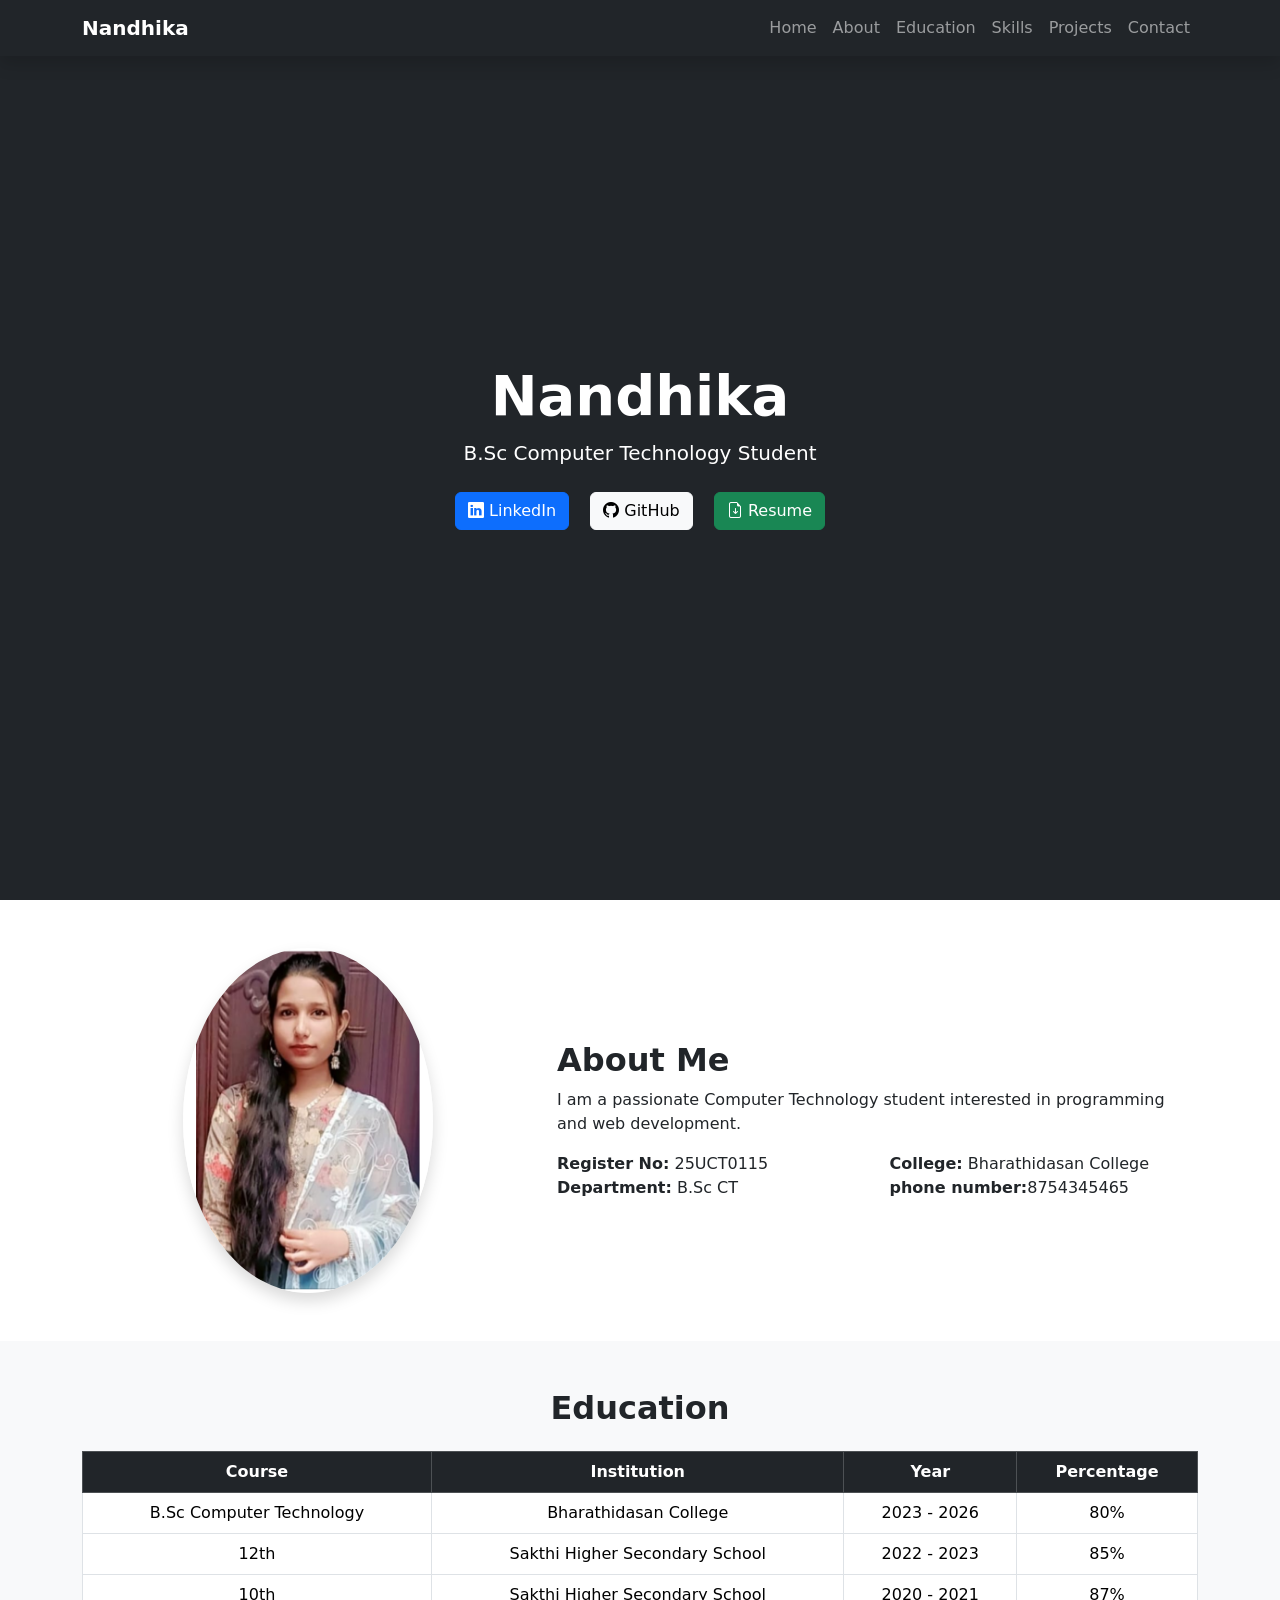
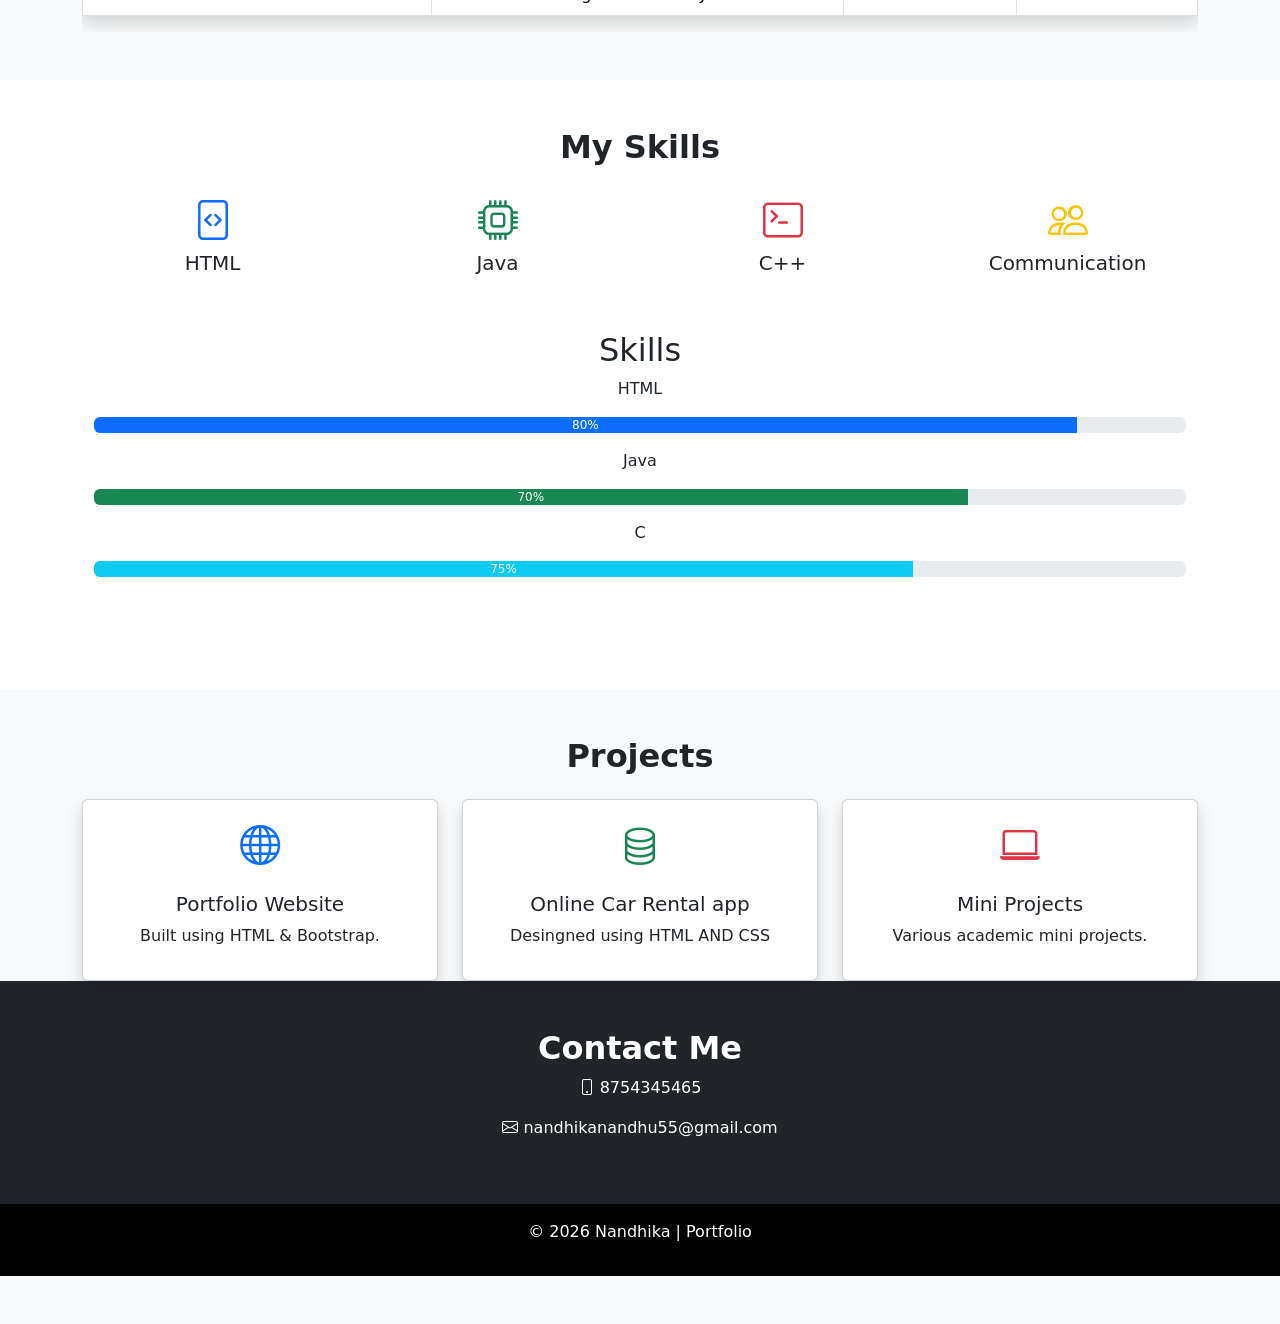
==== portfolio.html @ 59b78ec7 "first commit" ====
<!DOCTYPE html>
<html lang="en">
<head>
<meta charset="UTF-8">
<meta name="viewport" content="width=device-width, initial-scale=1.0">
<title>Portfolio</title>

<link href="https://cdn.jsdelivr.net/npm/bootstrap@5.0.2/dist/css/bootstrap.min.css" rel="stylesheet">
<link href="https://cdn.jsdelivr.net/npm/bootstrap-icons@1.10.5/font/bootstrap-icons.css" rel="stylesheet">

</head>

<body data-bs-spy="scroll" data-bs-target=".navbar">

<!-- Navbar -->
<nav class="navbar navbar-expand-lg navbar-dark bg-dark fixed-top shadow">
  <div class="container">
    <a class="navbar-brand fw-bold" href="#">Nandhika</a>

    <button class="navbar-toggler" data-bs-toggle="collapse" data-bs-target="#menu">
      <span class="navbar-toggler-icon"></span>
    </button>

    <div class="collapse navbar-collapse" id="menu">
      <ul class="navbar-nav ms-auto">
        <li class="nav-item"><a class="nav-link" href="#home">Home</a></li>
        <li class="nav-item"><a class="nav-link" href="#about">About</a></li>
        <li class="nav-item"><a class="nav-link" href="#education">Education</a></li>
        <li class="nav-item"><a class="nav-link" href="#skills">Skills</a></li>
        <li class="nav-item"><a class="nav-link" href="#projects">Projects</a></li>
        <li class="nav-item"><a class="nav-link" href="#contact">Contact</a></li>
      </ul>
    </div>
  </div>
</nav>

<!-- Hero Section -->
<section id="home" class="bg-dark text-white text-center d-flex align-items-center" style="height:100vh;">
  <div class="container">
    <h1 class="display-4 fw-bold"> Nandhika </h1>
    <p class="lead">B.Sc Computer Technology Student</p>

    <!-- Buttons -->
    <a href="https://www.linkedin.com/in/t-nandhika-nandhu-562771373" target="_blank" class="btn btn-primary m-2">
      <i class="bi bi-linkedin"></i> LinkedIn
    </a>

    <a href="https://github.com/Nandhika55" target="_blank" class="btn btn-light m-2">
      <i class="bi bi-github"></i> GitHub
    </a>

    <a href="Resume.pdf" class="btn btn-success m-2" download>
      <i class="bi bi-file-earmark-arrow-down"></i> Resume
    </a>

  </div>
</section>

<!-- About -->
<section id="about" class="py-5">
  <div class="container">
    <div class="row align-items-center">

      <div class="col-md-5 text-center">
        <img src="me1.png" class="img-fluid rounded-circle shadow" width="250">
      </div>

      <div class="col-md-7">
        <h2 class="fw-bold">About Me</h2>
        <p>I am a passionate Computer Technology student interested in programming and web development.</p>

        <div class="row">
          <div class="col-6"><b>Register No:</b> 25UCT0115</div>
          <div class="col-6"><b>College:</b> Bharathidasan College</div>
          <div class="col-6"><b>Department:</b> B.Sc CT</div>
          <div class="col-6"><b>phone number:</b>8754345465</div>
          
</div>
        </div>

    </div>
  </div>
</section>

<!-- Education -->
<section id="education" class="py-5 bg-light">
  <div class="container">
    <h2 class="text-center fw-bold mb-4">Education</h2>

    <div class="table-responsive">
      <table class="table table-hover table-bordered text-center shadow">
        <thead class="table-dark">
          <tr>
            <th>Course</th>
            <th>Institution</th>
            <th>Year</th>
            <th>Percentage</th>
          </tr>
        </thead>

        <tbody>
          <tr>
            <td>B.Sc Computer Technology</td>
            <td>Bharathidasan College</td>
            <td>2023 - 2026</td>
            <td>80%</td>
          </tr>
          <tr>
            <td>12th</td>
            <td>Sakthi Higher Secondary School</td>
            <td>2022 - 2023</td>
            <td>85%</td>
          </tr>
          <tr>
            <td>10th</td>
            <td>Sakthi Higher Secondary School</td>
            <td>2020 - 2021</td>
            <td>87%</td>
          </tr>
        </tbody>
      </table>
    </div>

  </div>
</section>

<!-- Skills -->
<section id="skills" class="py-5">
  <div class="container text-center">
    <h2 class="fw-bold mb-4">My Skills</h2>

    <div class="row">
      <div class="col-md-3"><i class="bi bi-file-code fs-1 text-primary"></i><h5>HTML</h5></div>
      <div class="col-md-3"><i class="bi bi-cpu fs-1 text-success"></i><h5>Java</h5></div>
      <div class="col-md-3"><i class="bi bi-terminal fs-1 text-danger"></i><h5>C++</h5></div>
      <div class="col-md-3"><i class="bi bi-people fs-1 text-warning"></i><h5>Communication</h5></div>
    </div>
    <section id="skills" class="py-5">
  <div class="container">
    <h2>Skills</h2>

    <p>HTML</p>
    <div class="progress mb-3">
      <div class="progress-bar" style="width:90%">80%</div>
    </div>

    <p>Java</p>
    <div class="progress mb-3">
      <div class="progress-bar bg-success" style="width:80%">70%</div>
    </div>

    <p>C</p>
    <div class="progress mb-3">
      <div class="progress-bar bg-info" style="width:75%">75%</div>
    </div>

  </div>

  </div>
</section>
<!-- Projects -->
<section id="projects" class="py-5 bg-light">
  <div class="container">
    <h2 class="text-center fw-bold mb-4">Projects</h2>

    <div class="row">

      <div class="col-md-4">
        <div class="card shadow">
          <div class="card-body text-center">
            <i class="bi bi-globe fs-1 text-primary"></i>
            <h5 class="mt-3">Portfolio Website</h5>
            <p>Built using HTML & Bootstrap.</p>
          </div>
        </div>
      </div>

      <div class="col-md-4">
        <div class="card shadow">
          <div class="card-body text-center">
            <i class="bi bi-database fs-1 text-success"></i>
            <h5 class="mt-3"> Online Car Rental app</h5>
            <p>Desingned using HTML AND CSS</p>
          </div>
        </div>
      </div>

      <div class="col-md-4">
        <div class="card shadow">
          <div class="card-body text-center">
            <i class="bi bi-laptop fs-1 text-danger"></i>
            <h5 class="mt-3">Mini Projects</h5>
            <p>Various academic mini projects.</p>
          </div>
        </div>
      </div>

    </div>
  </div>


<!-- Contact -->
<section id="contact" class="bg-dark text-white py-5">
  <div class="container text-center">
    <h2 class="fw-bold">Contact Me</h2>
    <p><i class="bi bi-phone"></i> 8754345465</p>
    <p><i class="bi bi-envelope"></i> nandhikanandhu55@gmail.com</p>
  </div>
</section>

<!-- Footer -->
<footer class="text-center p-3 bg-black text-white">
  <p>© 2026 Nandhika | Portfolio</p>
</footer>



</body>
</html>
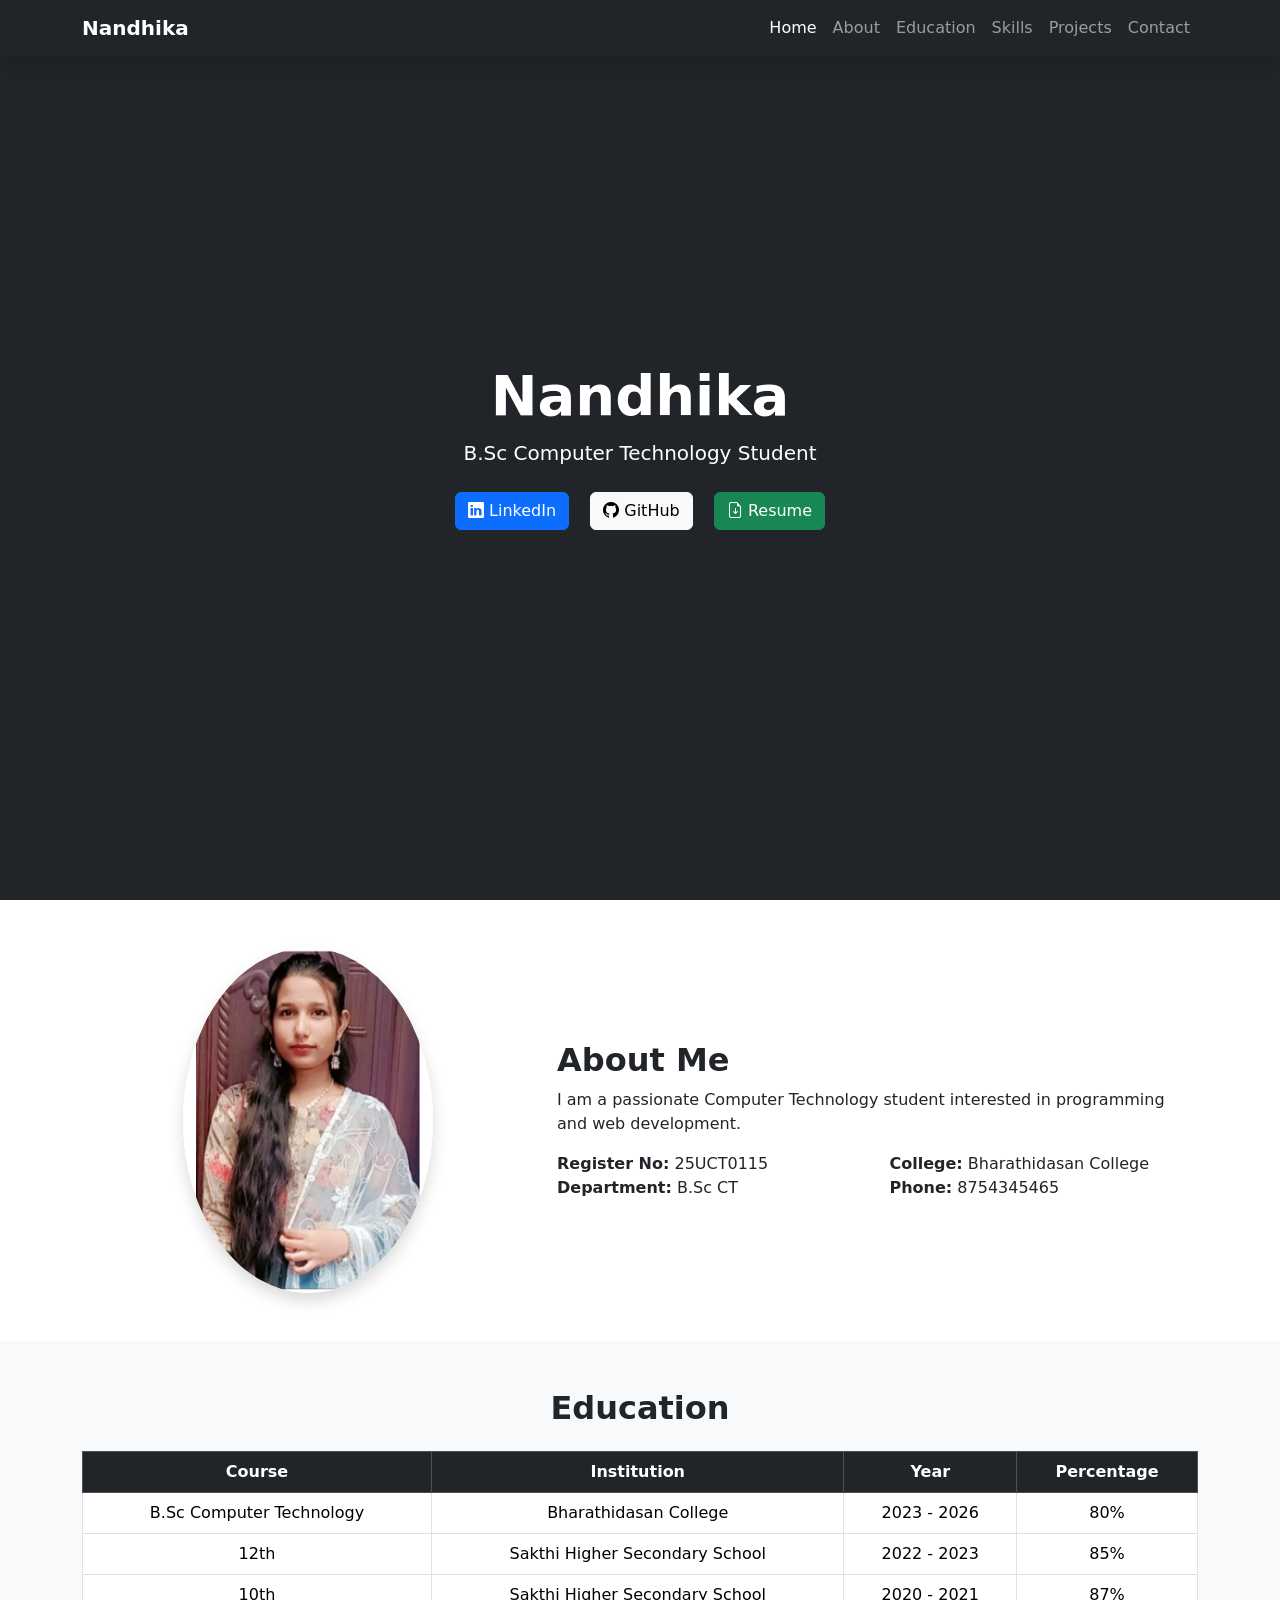
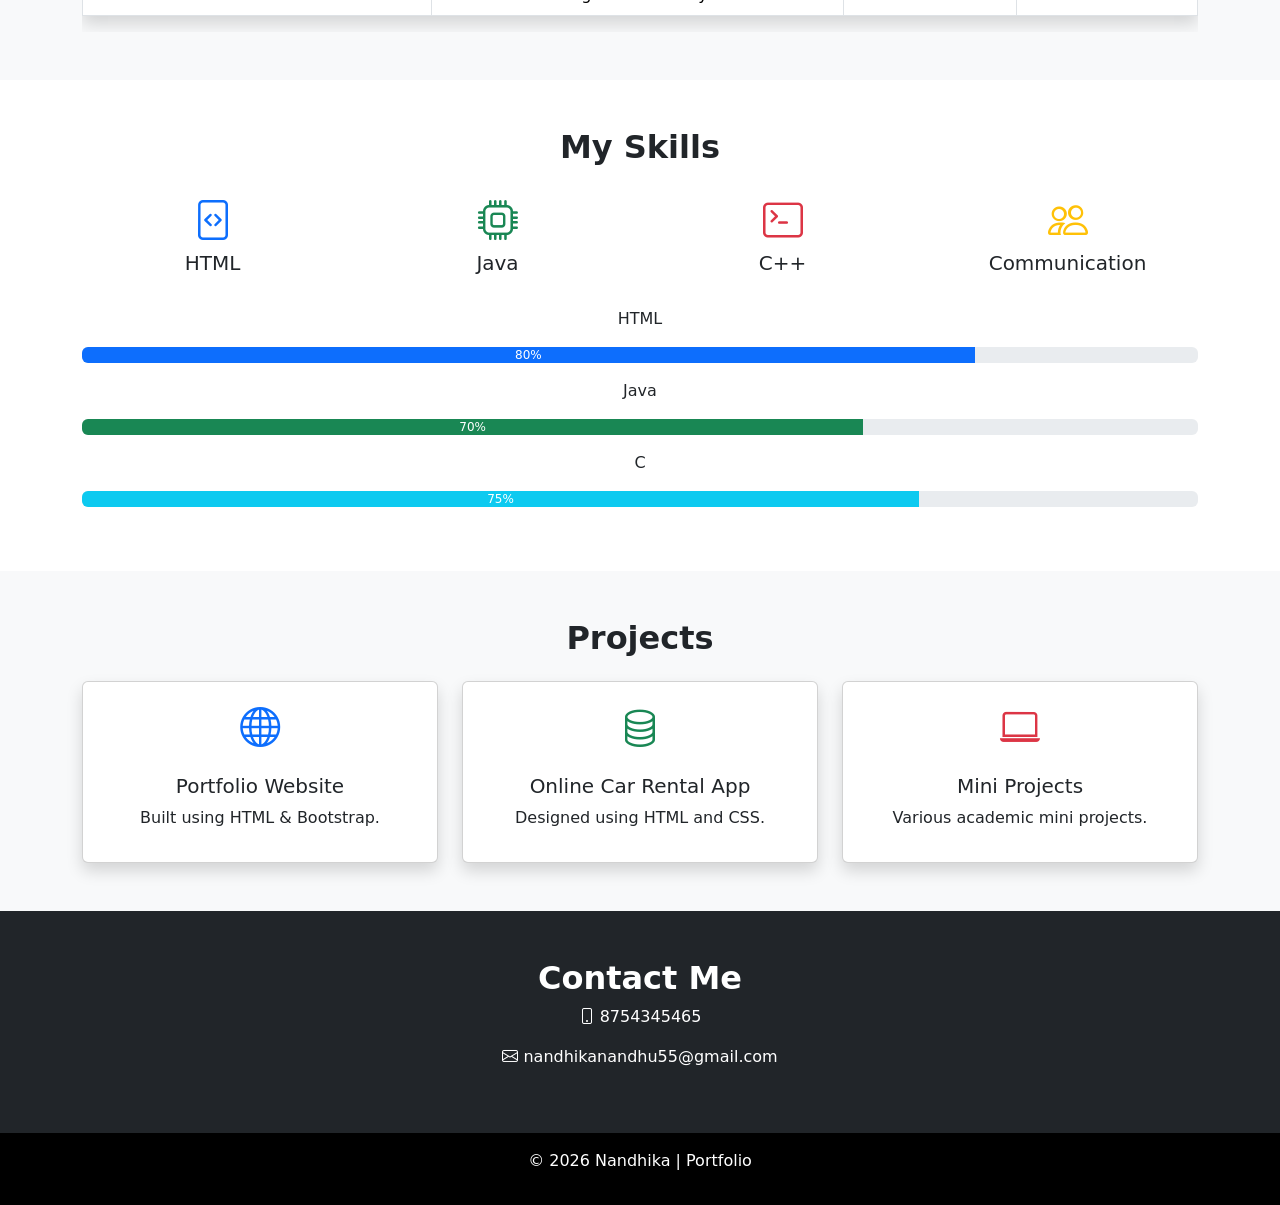
==== commit b1a552b1: "first commit" ====
--- a/portfolio.html
+++ b/portfolio.html
@@ -37,10 +37,9 @@
 <!-- Hero Section -->
 <section id="home" class="bg-dark text-white text-center d-flex align-items-center" style="height:100vh;">
   <div class="container">
-    <h1 class="display-4 fw-bold"> Nandhika </h1>
+    <h1 class="display-4 fw-bold">Nandhika</h1>
     <p class="lead">B.Sc Computer Technology Student</p>
 
-    <!-- Buttons -->
     <a href="https://www.linkedin.com/in/t-nandhika-nandhu-562771373" target="_blank" class="btn btn-primary m-2">
       <i class="bi bi-linkedin"></i> LinkedIn
     </a>
@@ -52,7 +51,6 @@
     <a href="Resume.pdf" class="btn btn-success m-2" download>
       <i class="bi bi-file-earmark-arrow-down"></i> Resume
     </a>
-
   </div>
 </section>
 
@@ -73,10 +71,10 @@
           <div class="col-6"><b>Register No:</b> 25UCT0115</div>
           <div class="col-6"><b>College:</b> Bharathidasan College</div>
           <div class="col-6"><b>Department:</b> B.Sc CT</div>
-          <div class="col-6"><b>phone number:</b>8754345465</div>
-          
-</div>
-        </div>
+          <div class="col-6"><b>Phone:</b> 8754345465</div>
+        </div>
+
+      </div>
 
     </div>
   </div>
@@ -129,24 +127,22 @@
   <div class="container text-center">
     <h2 class="fw-bold mb-4">My Skills</h2>
 
-    <div class="row">
+    <div class="row mb-4">
       <div class="col-md-3"><i class="bi bi-file-code fs-1 text-primary"></i><h5>HTML</h5></div>
       <div class="col-md-3"><i class="bi bi-cpu fs-1 text-success"></i><h5>Java</h5></div>
       <div class="col-md-3"><i class="bi bi-terminal fs-1 text-danger"></i><h5>C++</h5></div>
       <div class="col-md-3"><i class="bi bi-people fs-1 text-warning"></i><h5>Communication</h5></div>
     </div>
-    <section id="skills" class="py-5">
-  <div class="container">
-    <h2>Skills</h2>
-
+
+    <!-- Progress Bars -->
     <p>HTML</p>
     <div class="progress mb-3">
-      <div class="progress-bar" style="width:90%">80%</div>
+      <div class="progress-bar" style="width:80%">80%</div>
     </div>
 
     <p>Java</p>
     <div class="progress mb-3">
-      <div class="progress-bar bg-success" style="width:80%">70%</div>
+      <div class="progress-bar bg-success" style="width:70%">70%</div>
     </div>
 
     <p>C</p>
@@ -155,9 +151,8 @@
     </div>
 
   </div>
-
-  </div>
-</section>
+</section>
+
 <!-- Projects -->
 <section id="projects" class="py-5 bg-light">
   <div class="container">
@@ -179,8 +174,8 @@
         <div class="card shadow">
           <div class="card-body text-center">
             <i class="bi bi-database fs-1 text-success"></i>
-            <h5 class="mt-3"> Online Car Rental app</h5>
-            <p>Desingned using HTML AND CSS</p>
+            <h5 class="mt-3">Online Car Rental App</h5>
+            <p>Designed using HTML and CSS.</p>
           </div>
         </div>
       </div>
@@ -197,7 +192,7 @@
 
     </div>
   </div>
-
+</section>
 
 <!-- Contact -->
 <section id="contact" class="bg-dark text-white py-5">
@@ -213,7 +208,8 @@
   <p>© 2026 Nandhika | Portfolio</p>
 </footer>
 
-
+<!-- Bootstrap JS -->
+<script src="https://cdn.jsdelivr.net/npm/bootstrap@5.0.2/dist/js/bootstrap.bundle.min.js"></script>
 
 </body>
 </html>
